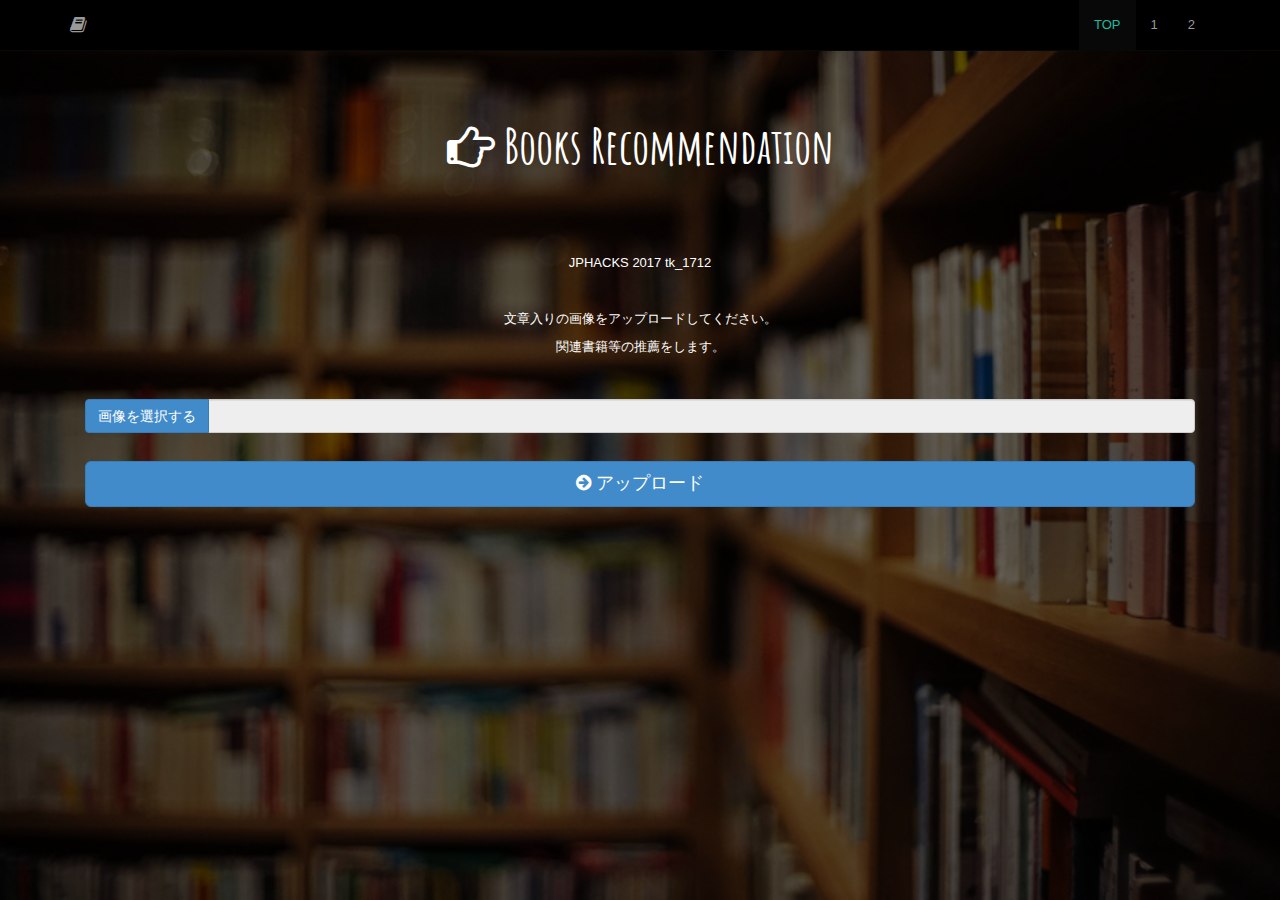
==== index.html @ ccf506bc "Initial commit of us" ====
<!DOCTYPE html>
<html lang="ja">
<!DOCTYPE HTML>
  <html class="index" lang="ja">
<meta name="description" content="jphacks2017 tk_1712">

<head>
  <meta charset="utf-8">
  <title>jphacks2017 tk_1712</title>

  <!-- CSS -->
  <link href="assets/css/bootstrap.css" rel="stylesheet">
  <link href="assets/css/font-awesome.min.css" rel="stylesheet">
  <link href="assets/css/main.css" rel="stylesheet">

  <script src="https://ajax.googleapis.com/ajax/libs/jquery/1.12.4/jquery.min.js"></script>
  <script src="https://maxcdn.bootstrapcdn.com/bootstrap/3.3.7/js/bootstrap.min.js"></script>

  <!-- fonts -->
  <link href='https://fonts.googleapis.com/css?family=Rock+Salt|Amatic+SC:400,700|Mountains+of+Christmas:700,400' rel='stylesheet' type='text/css'>
</head>

<body class="index">
    <!-- Fixed navbar -->
    <div class="navbar navbar-inverse navbar-fixed-top">
        <div class="container">
            <div class="navbar-header">
                <button type="button" class="navbar-toggle" data-toggle="collapse" data-target=".navbar-collapse">
                    <span class="icon-bar"></span>
                    <span class="icon-bar"></span>
                    <span class="icon-bar"></span>
                </button>
                <a class="navbar-brand" href="index.html"><i class="fa fa-book" aria-hidden="true"></i></a>
            </div>
            <div class="navbar-collapse collapse">
                <ul class="nav navbar-nav navbar-right">
                    <li class="active"><a href="index.html">TOP</a></li>
                    <li><a href="sample1.html">1</a></li>
                    <li><a href="sample2.html">2</a></li>
                </ul>
            </div>
        </div>
    </div>

    <div id="wrapper" class="bg-shade">
        <div class="container wide">
            <div class="col-sm-12 centered">
                <p>
                    <h1><b><font size=20><i class="fa fa-hand-o-right"></i> Books Recommendation</font></b></h1><br><br>
                </p>
                <p>
                    JPHACKS 2017 tk_1712<br>
                    <br>
                    文章入りの画像をアップロードしてください。<br>
                    関連書籍等の推薦をします。<br>
                </p><br>
            </div>
            <div class="col-sm-12 centered">
              <form id="form" enctype="multipart/form-data">
                <div class="input-group">
                  <label class="input-group-btn">
                    <span class="btn btn-primary">
                      画像を選択する<input type="file" name="upfile" id="upfile" style="display:none">
                    </span>
                  </label>
                  <input type="text" class="form-control form-textPreview" readonly=""　style="display:none;">
                </div>
                <br>
                <div class="">
                  <button type="submit" class="btn btn-primary btn-lg btn-block"><i class="fa fa-arrow-circle-right" aria-hidden="true"></i> アップロード</button>
                </div>
              </form>
            </div>
        </div>
    </div>

    <div id="result">
    </div>

    <script src="https://code.jquery.com/jquery-3.2.1.min.js"></script>
    <script type="text/javascript">

    var latitude = 0.0;
    var longtitude = 0.0;

    $(document).on('change', ':file', function() {
       var input = $(this),
       numFiles = input.get(0).files ? input.get(0).files.length : 1,
       label = input.val().replace(/\\/g, '/').replace(/.*\//, '');
       input.parent().parent().next(':text').val(label);
   });

    $(document).ready(function() {
      $('#form').submit(function() {
        if (!$('#upfile').val()) {
            alert('編集したい画像ファイルを選択して下さい。');
            return false;
        } else {
          event.preventDefault();
          var $form = $(this);

          var file = $('#upfile')[0].files[0];
          // readerのresultプロパティに、データURLとしてエンコードされたファイルデータを格納
          var reader = new FileReader();
          reader.readAsDataURL(file);

          reader.onloadend=function(){
            if (navigator.geolocation) {
                // 現在の位置情報取得を実施
                navigator.geolocation.getCurrentPosition(
                // 位置情報取得成功時
                function success(pos) { 
                        latitude =  pos.coords.latitude;
                        longtitude = pos.coords.longtitude;
                        $.ajax({
                          url: 'http://localhost:8000/cgi-bin/response.cgi',
                          type: 'post',
                          dataType: 'text',
                          data: {"text": reader.result,
                                 "filepath" : "upload.png",
                                 "latitude" : latitude,
                                 "longtitude" : longtitude},
                        })
                        .done(function(response) {
                            $('#result').html(response);
                            window.location.href = 'sample2.html';
                        })
                       .fail(function() {
                         $('#result').html('Failed.');
                        });
                },
                // 位置情報取得失敗時
                function error(err) { 
                        latitude = 35.0;
                        longtitude = 135.0;
                        $.ajax({
                          url: 'http://localhost:8000/cgi-bin/response.cgi',
                          type: 'post',
                          dataType: 'text',
                          data: {"text": reader.result,
                                 "filepath" : "upload.png",
                                 "latitude" : latitude,
                                 "longtitude" : longtitude},
                        })
                        .done(function(response) {
                            $('#result').html(response);
                            window.location.href = 'sample2.html';
                        })
                       .fail(function() {
                         $('#result').html('Failed.');
                        });
                });
                console.log(latitude);
            } else {
                window.alert("本ブラウザではGeolocationが使えません");
            }
            latitude = 5.0;
         }
        }
      });
    });
    </script>
  </body>
</html>
---- assets/css/main.css ----
html.index {
    height: 100%;
    position: relative;
}

body {
    width: 100%;

    background-color: #000000;

    font-family:'游ゴシック体', 'Yu Gothic', 'YuGothic', 'Lucida Grande',
    'Hiragino Kaku Gothic ProN', 'ヒラギノ角ゴ ProN W3', Meiryo, メイリオ, sans-serif;
    color: #ffffff;
    font-size: 13px;

    -webkit-font-smoothing: antialiased;
}

/* ベージごとの設定を追加 */
body.index {
    height: 100%;
    background: url(../imgs/books-bg/books1.jpg) no-repeat center top;
    background-size: cover;
    background-attachment: fixed;
    background-color: #000000;
}

body.sample1, body.sample2 {
    height: 100%;
    background: url(../imgs/books-bg/books2.jpg) no-repeat center top;
    background-size: cover;
    background-attachment: fixed;
    background-color: #000000;
}

/***** Paragraph & Typographic *****/
.wide {
    line-height: 28px;
    margin-bottom: 25px;
}

.centered {
    text-align: center;
}
.left {
    text-align: left;
}
.right {
    text-align: right;
}

h1 {
    font-family: 'Amatic SC', 'Rock Salt', 'Kozuka Gothic Pro', 'Lato', sans-serif;
    font-size: 40px;
}

.pic {
    width: 100%;
    height: auto;
}


/***** Links *****/

a {
    color: #f85c37;
    word-wrap: break-word;
}

a:hover,
a:focus {
    color: #7b7b7b;
}


/***** navbar *****/

.navbar {
    padding-left: 10px;
    padding-right: 10px;
    background: #000000;
}

.navbar .container {
    padding-top: 0;
    padding-bottom: 0;
}

.navbar li a {
    height: 50px;
}

.navbar-inverse .navbar-nav > .active > a {
    color: #1abc9c;
}

.navbar-inverse .navbar-nav > li > a:hover,
.navbar-inverse .navbar-nav > li > a:focus,
.navbar-inverse .navbar-nav > .active > a:hover,
.navbar-inverse .navbar-nav > .active > a:focus {
    color: #ffffff;
    background: #555555;
}


/****** wrapper ******/

#wrapper {
    min-height: 100%;
    padding-top: 100px;
    padding-bottom: 20px;
}


/****** container ******/

.container .row {
    margin-left: 0px;
    margin-right: 0px;
}

.bg-navy {
    background-color: rgba(45,63,80,0.8);
}
.bg-pink {
    background-color: rgba(256,168,168,0.8);
    color: #000000;
}
.bg-gray {
    background-color: rgba(196,196,196,0.8);
    color: #2c3e50;
}
.bg-shade{
    background-color: rgba(0, 0, 0, 0.5);
}


/****** footer ******/

#f{
    height: 20px;
    background-color: #000000;
}
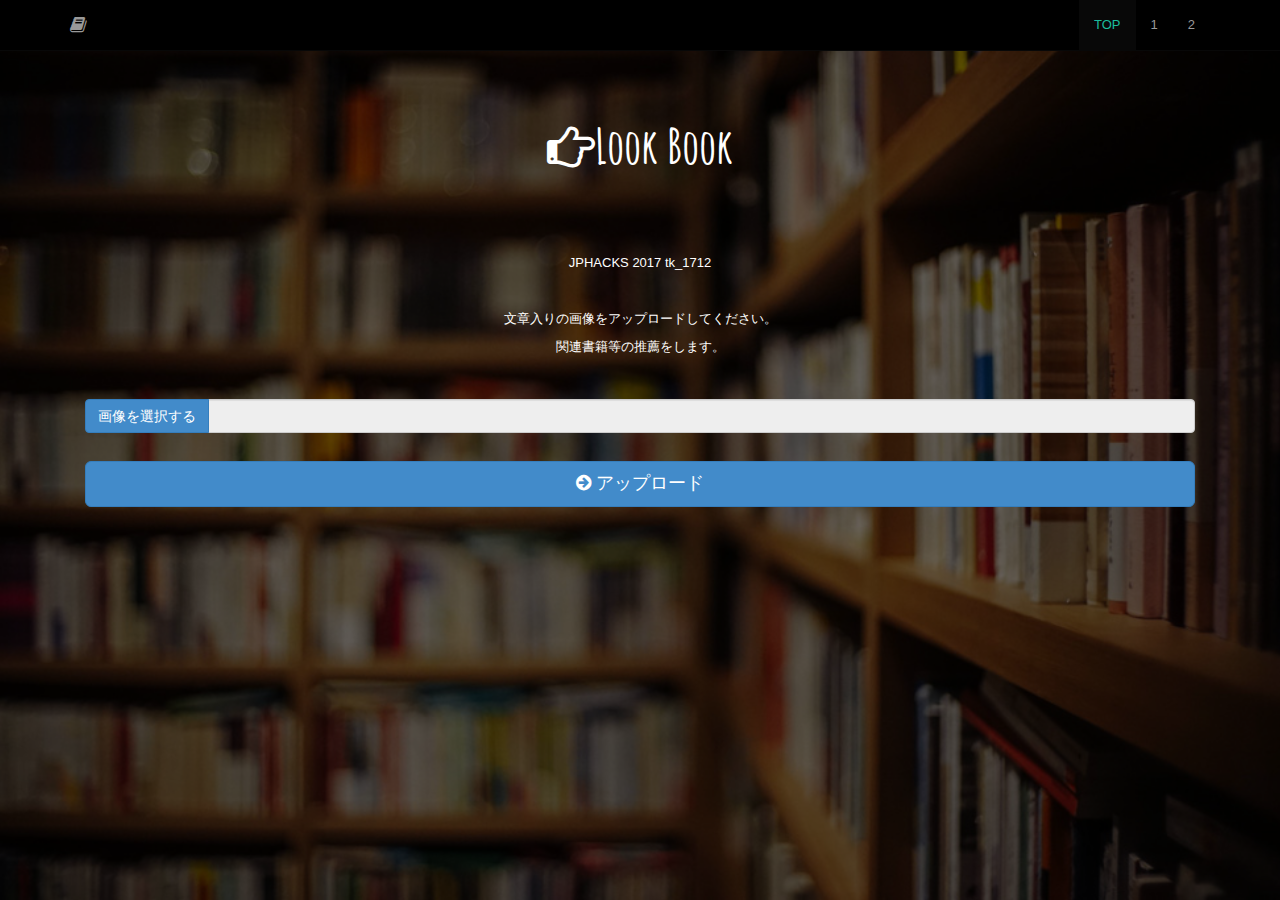
==== commit c740266d: "プレゼン用に微修正" ====
--- a/index.html
+++ b/index.html
@@ -46,7 +46,7 @@
         <div class="container wide">
             <div class="col-sm-12 centered">
                 <p>
-                    <h1><b><font size=20><i class="fa fa-hand-o-right"></i> Books Recommendation</font></b></h1><br><br>
+                    <h1><b><font size=20><i class="fa fa-hand-o-right"></i>Look Book </font></b></h1><br><br>
                 </p>
                 <p>
                     JPHACKS 2017 tk_1712<br>
@@ -56,7 +56,7 @@
                 </p><br>
             </div>
             <div class="col-sm-12 centered">
-              <form id="form" enctype="multipart/form-data">
+              <form id="form" enctype="multipart/form-data" method="GET">
                 <div class="input-group">
                   <label class="input-group-btn">
                     <span class="btn btn-primary">
@@ -119,9 +119,17 @@
                           data: {"text": reader.result,
                                  "filepath" : "upload.png",
                                  "latitude" : latitude,
-                                 "longtitude" : longtitude},
+                                 "longtitude" : longtitude,
+                                 "filename" : file.name},
                         })
                         .done(function(response) {
+                            const d1 = new Date();
+                            while (true) {
+                                const d2 = new Date();
+                                if (d2 - d1 > 10000) {
+                                break;
+                                }
+                            }
                             $('#result').html(response);
                             window.location.href = 'sample2.html';
                         })
@@ -143,6 +151,13 @@
                                  "longtitude" : longtitude},
                         })
                         .done(function(response) {
+                            const d1 = new Date();
+                            while (true) {
+                                const d2 = new Date();
+                                if (d2 - d1 > 1000) {
+                                break;
+                                }
+                            }
                             $('#result').html(response);
                             window.location.href = 'sample2.html';
                         })
